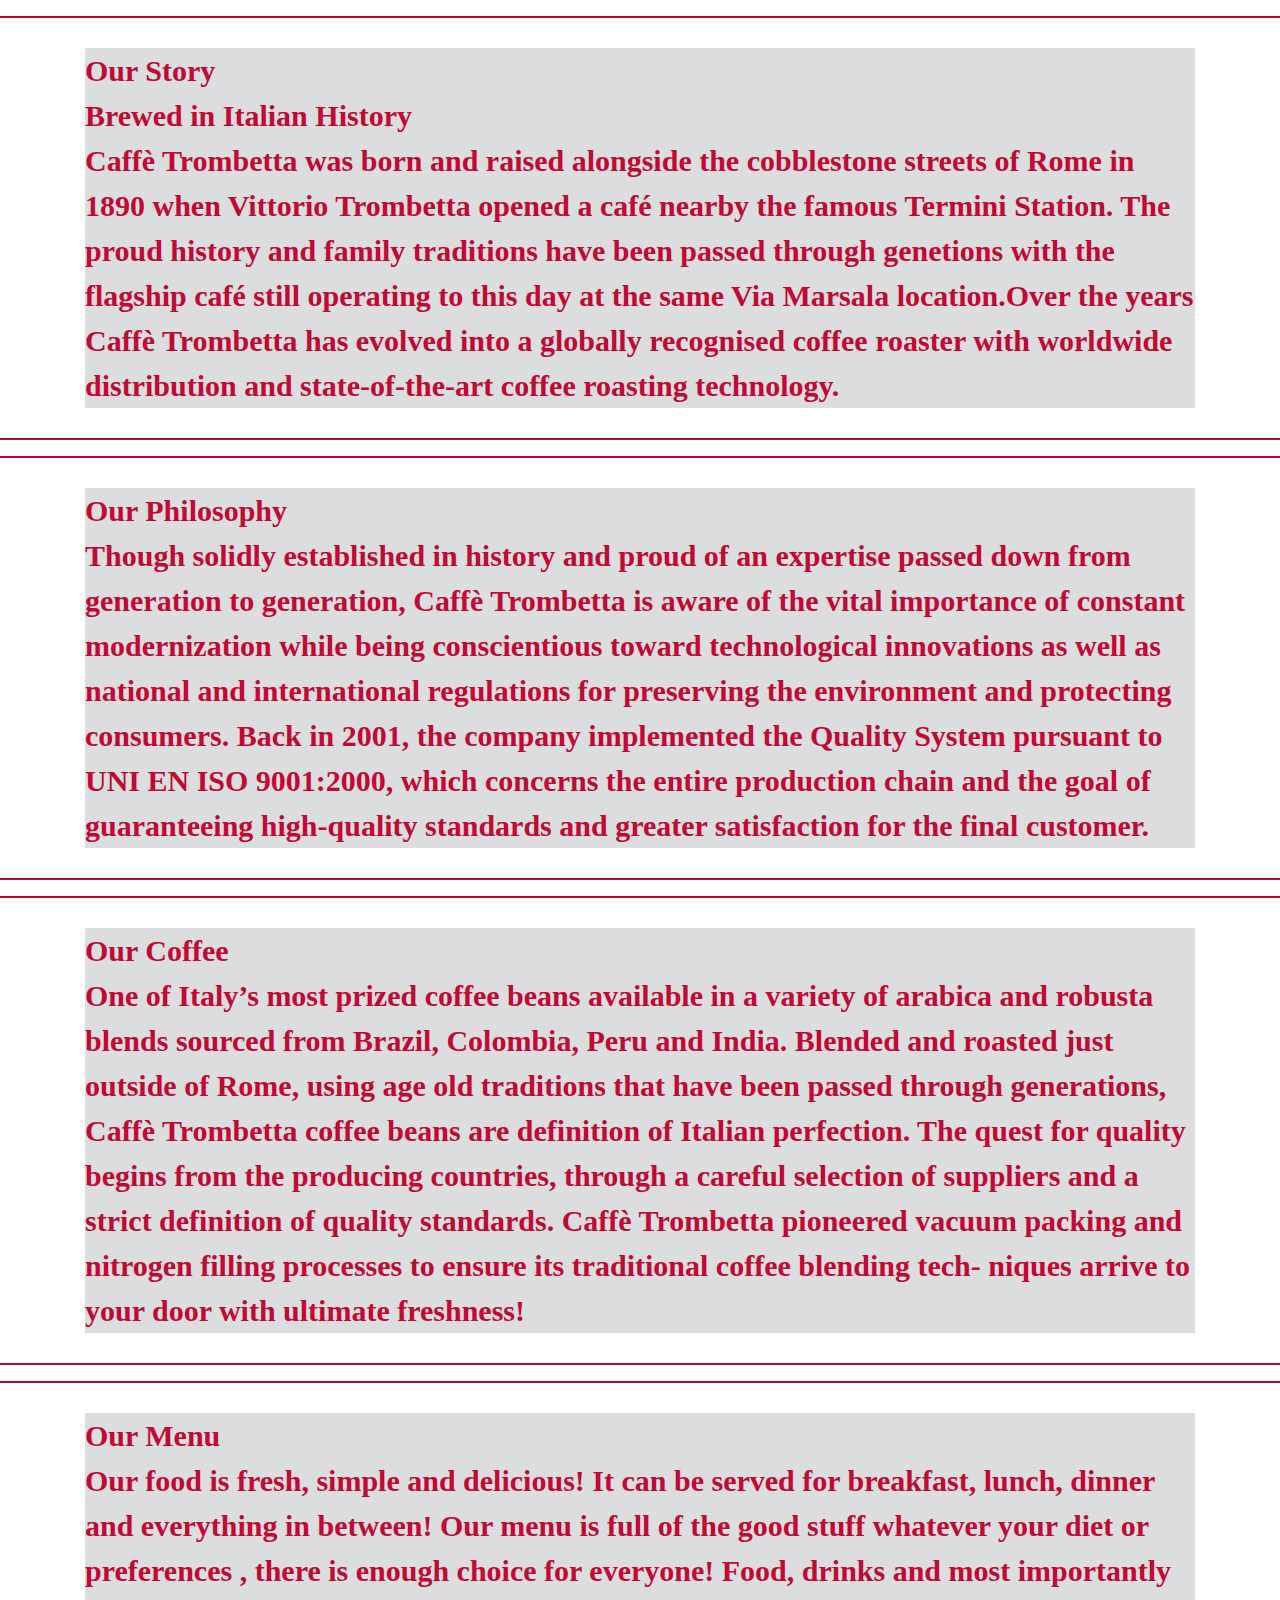
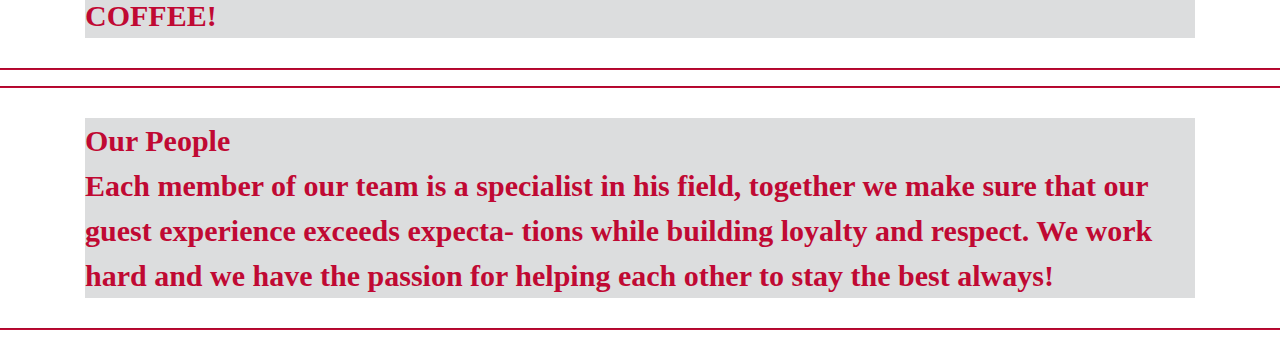
==== index.html @ c6ec490c "my first commit" ====
<!DOCTYPE html>
<html lang="en">

<head>
    <meta charset="UTF-8">
    <meta http-equiv="X-UA-Compatible" content="IE=edge">
    <meta name="viewport" content="width=device-width, initial-scale=1.0">
    <title>TROMBETTA</title>
    <link rel="icon" type="image/x-icon" href="imgs/1.jpg">
    <!-- work sans fonts -->
    <link href="montreal-serial-extrabold/montreal-serial-extrabold-regular.ttf" rel="stylesheet">
    <!-- font awesome style file -->
    <link rel="stylesheet" href="css/all.min.css">
    <!-- Bootstrap style file -->
    <link rel="stylesheet" href="css/bootstrap.min.css">
    <!-- style file -->
    <link rel="stylesheet" href="css/style.css">
</head>

<body>
    <section id="story">
        <hr class="line">
        <div class="container">
            <div class="paragrapgh bgSecondary">
                <p>Our Story <br>
                    Brewed in Italian History <br>
                    Caffè Trombetta was born and raised alongside the cobblestone streets of Rome in 1890 when Vittorio
                    Trombetta opened a
                    café nearby the famous Termini Station. The proud history and family traditions have been passed
                    through genetions with
                    the flagship café still operating to this day at the same Via Marsala location.Over the years Caffè
                    Trombetta has
                    evolved into a globally recognised coffee roaster with worldwide distribution and state-of-the-art
                    coffee roasting
                    technology.</p>
            </div>
        </div>
        <hr class="line">
    </section>
    <section id="philosophy">
        <hr class="line">
        <div class="container">
            <div class="paragrapgh bgSecondary">
                <p>Our Philosophy <br>
                    Though solidly established in history and proud of an expertise passed down from generation to
                    generation, Caffè
                    Trombetta is aware of the vital importance of constant modernization while being conscientious
                    toward technological
                    innovations as well as national and international regulations for preserving the environment and
                    protecting consumers.
                    Back in 2001, the company implemented the Quality System pursuant to UNI EN ISO 9001:2000, which
                    concerns the entire
                    production chain and the goal of guaranteeing high-quality standards and greater satisfaction for
                    the final customer.</p>
            </div>
        </div>
        <hr class="line">
    </section>
    <section id="coffee">
        <hr class="line">
        <div class="container">
            <div class="paragrapgh bgSecondary">
                <p>Our Coffee<br>
                    One of Italy’s most prized coffee beans available in a variety of arabica and robusta blends sourced
                    from Brazil,
                    Colombia, Peru and India. Blended and roasted just outside of Rome, using age old traditions that
                    have been passed
                    through generations, Caffè Trombetta coffee beans are definition of Italian perfection. The quest
                    for quality begins
                    from the producing countries, through a careful selection of suppliers and a strict definition of
                    quality standards.
                    Caffè Trombetta pioneered vacuum packing and nitrogen filling processes to ensure its traditional
                    coffee blending tech-
                    niques arrive to your door with ultimate freshness!</p>
            </div>
        </div>
        <hr class="line">
    </section>
    <section id="menu">
        <hr class="line">
        <div class="container">
            <div class="paragrapgh bgSecondary">
                <p>Our Menu<br>
                    Our food is fresh, simple and delicious! It can be served for breakfast, lunch, dinner and
                    everything in between! Our
                    menu is full of the good stuff whatever your diet or preferences , there is enough choice for
                    everyone! Food, drinks and
                    most importantly COFFEE!</p>
            </div>
        </div>
        <hr class="line">
    </section>
    <section id="people">
        <hr class="line">
        <div class="container">
            <div class="paragrapgh bgSecondary">
                <p>Our People<br>
                    Each member of our team is a specialist in his field, together we make sure that our guest
                    experience exceeds expecta-
                    tions while building loyalty and respect. We work hard and we have the passion for helping each
                    other to stay the best
                    always!</p>
            </div>
        </div>
        <hr class="line">
    </section>
</body>

</html>
---- css/style.css ----
:root {
    --primary-color: #c00933;
    --black-color: #000000;
    --white--color: #ffffff;
    --secondary-color: #6d6e71;
    --grey-color: #dcddde;
}

* {
    font-family: montreal-serial-extrabold;
}

.line {
    height: 1px;
    background-color: var(--primary-color);
}

.container {
    margin-top: 30px;
    margin-bottom: 30px;
}

.bgSecondary {
    background-color: var(--grey-color);
    color: var(--primary-color);
    font-weight: bold;
    font-size: 30px;
}
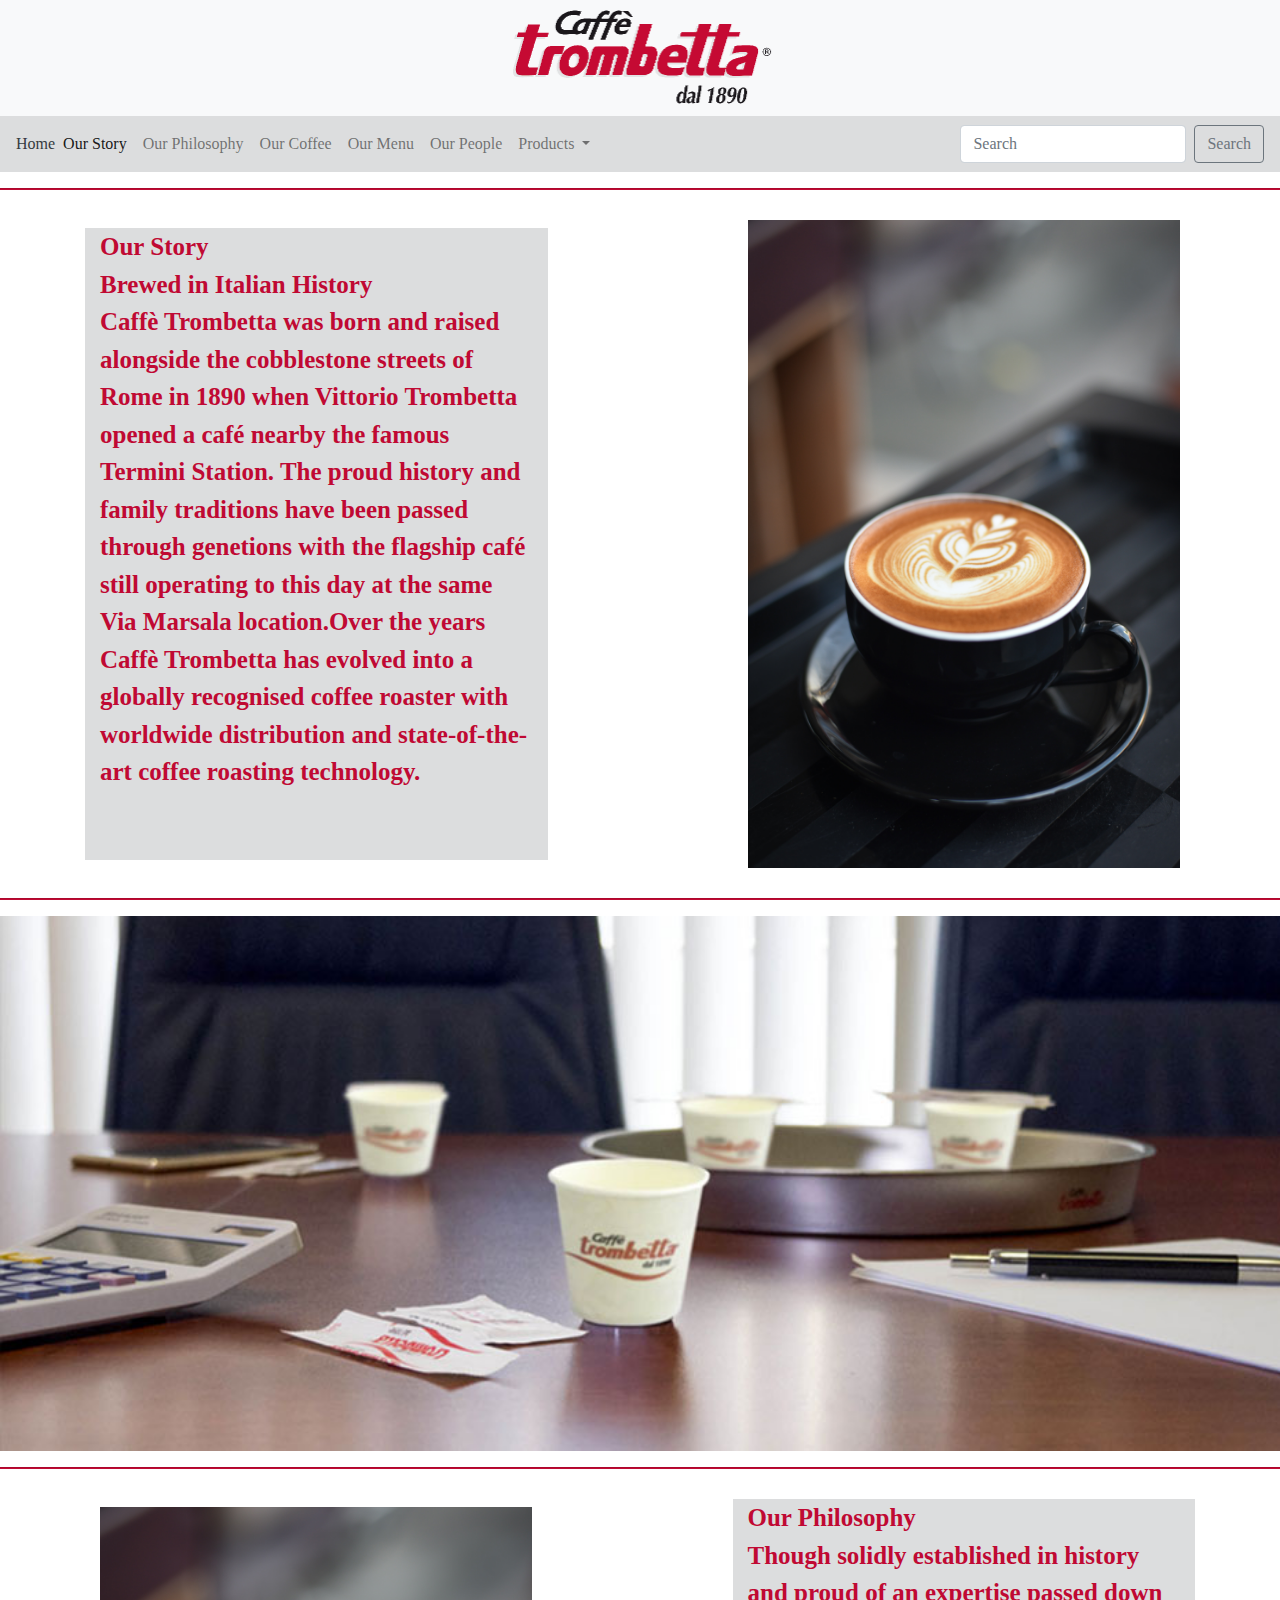
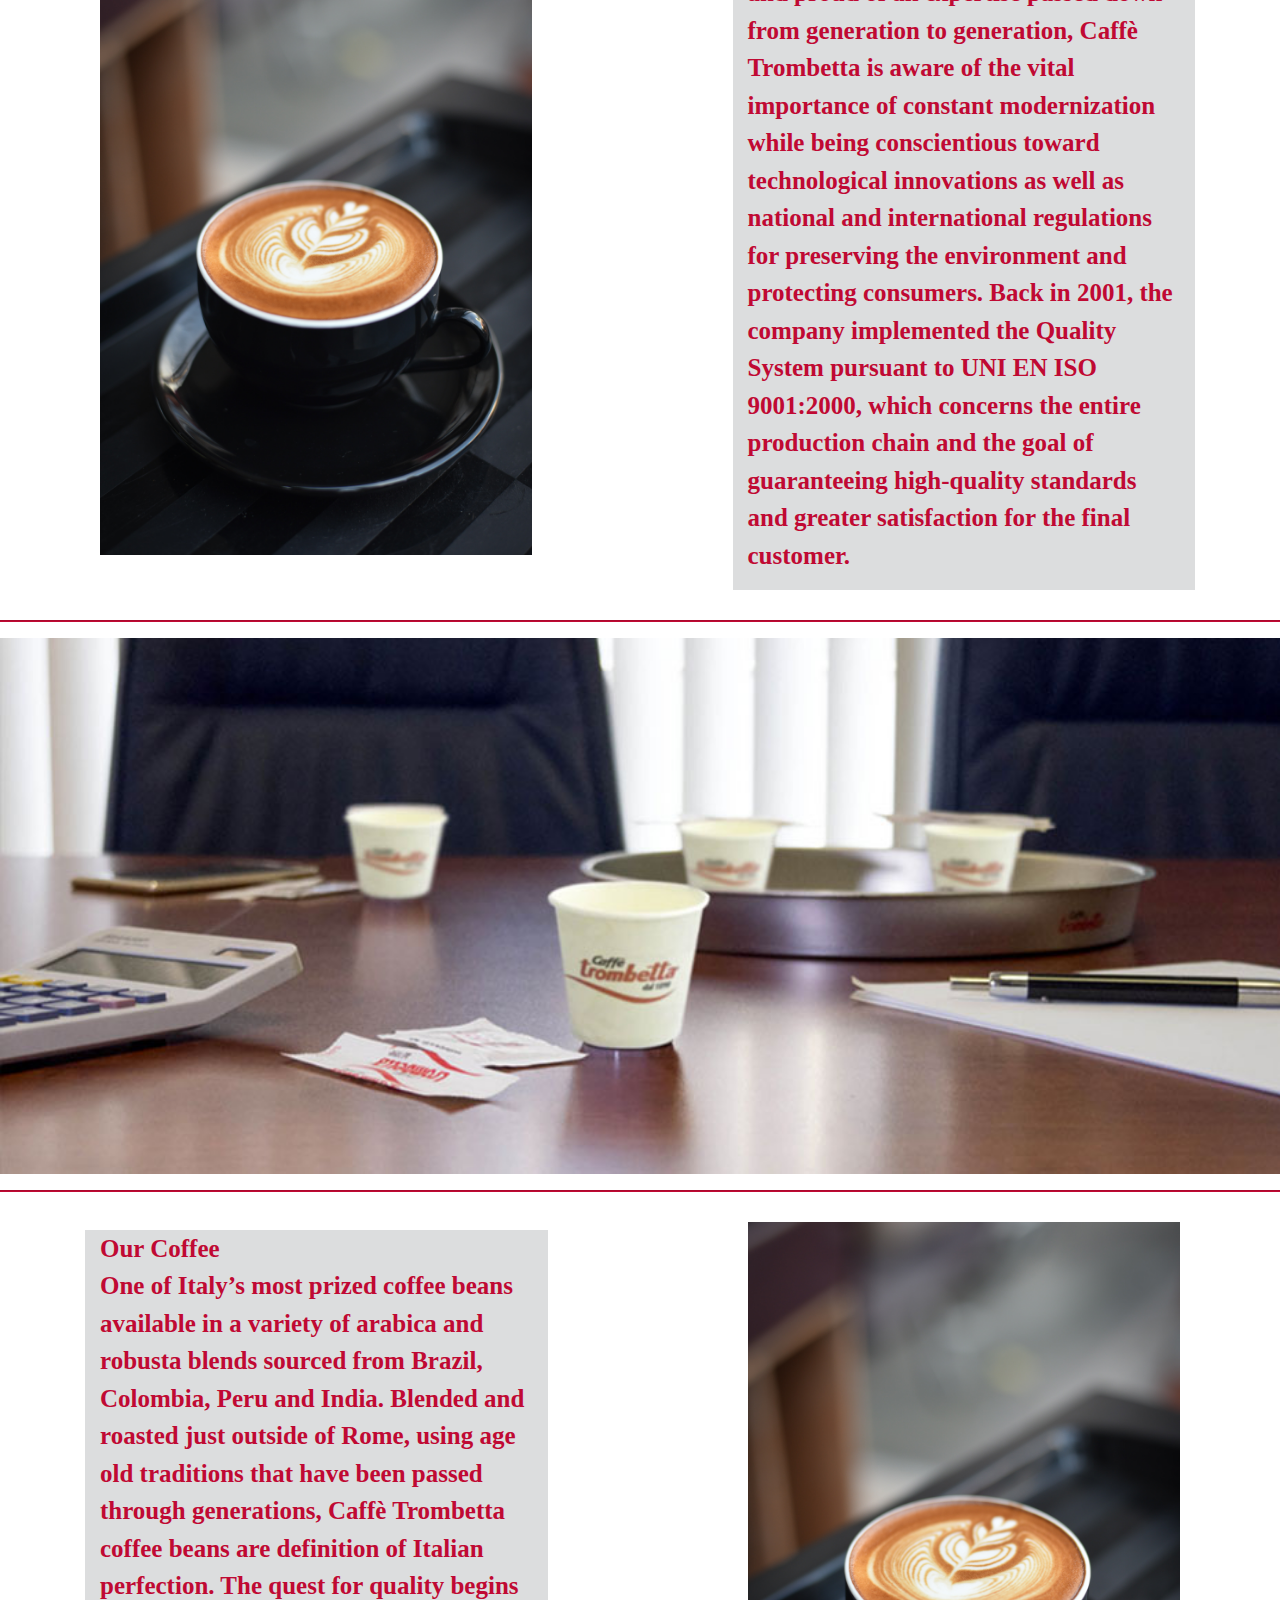
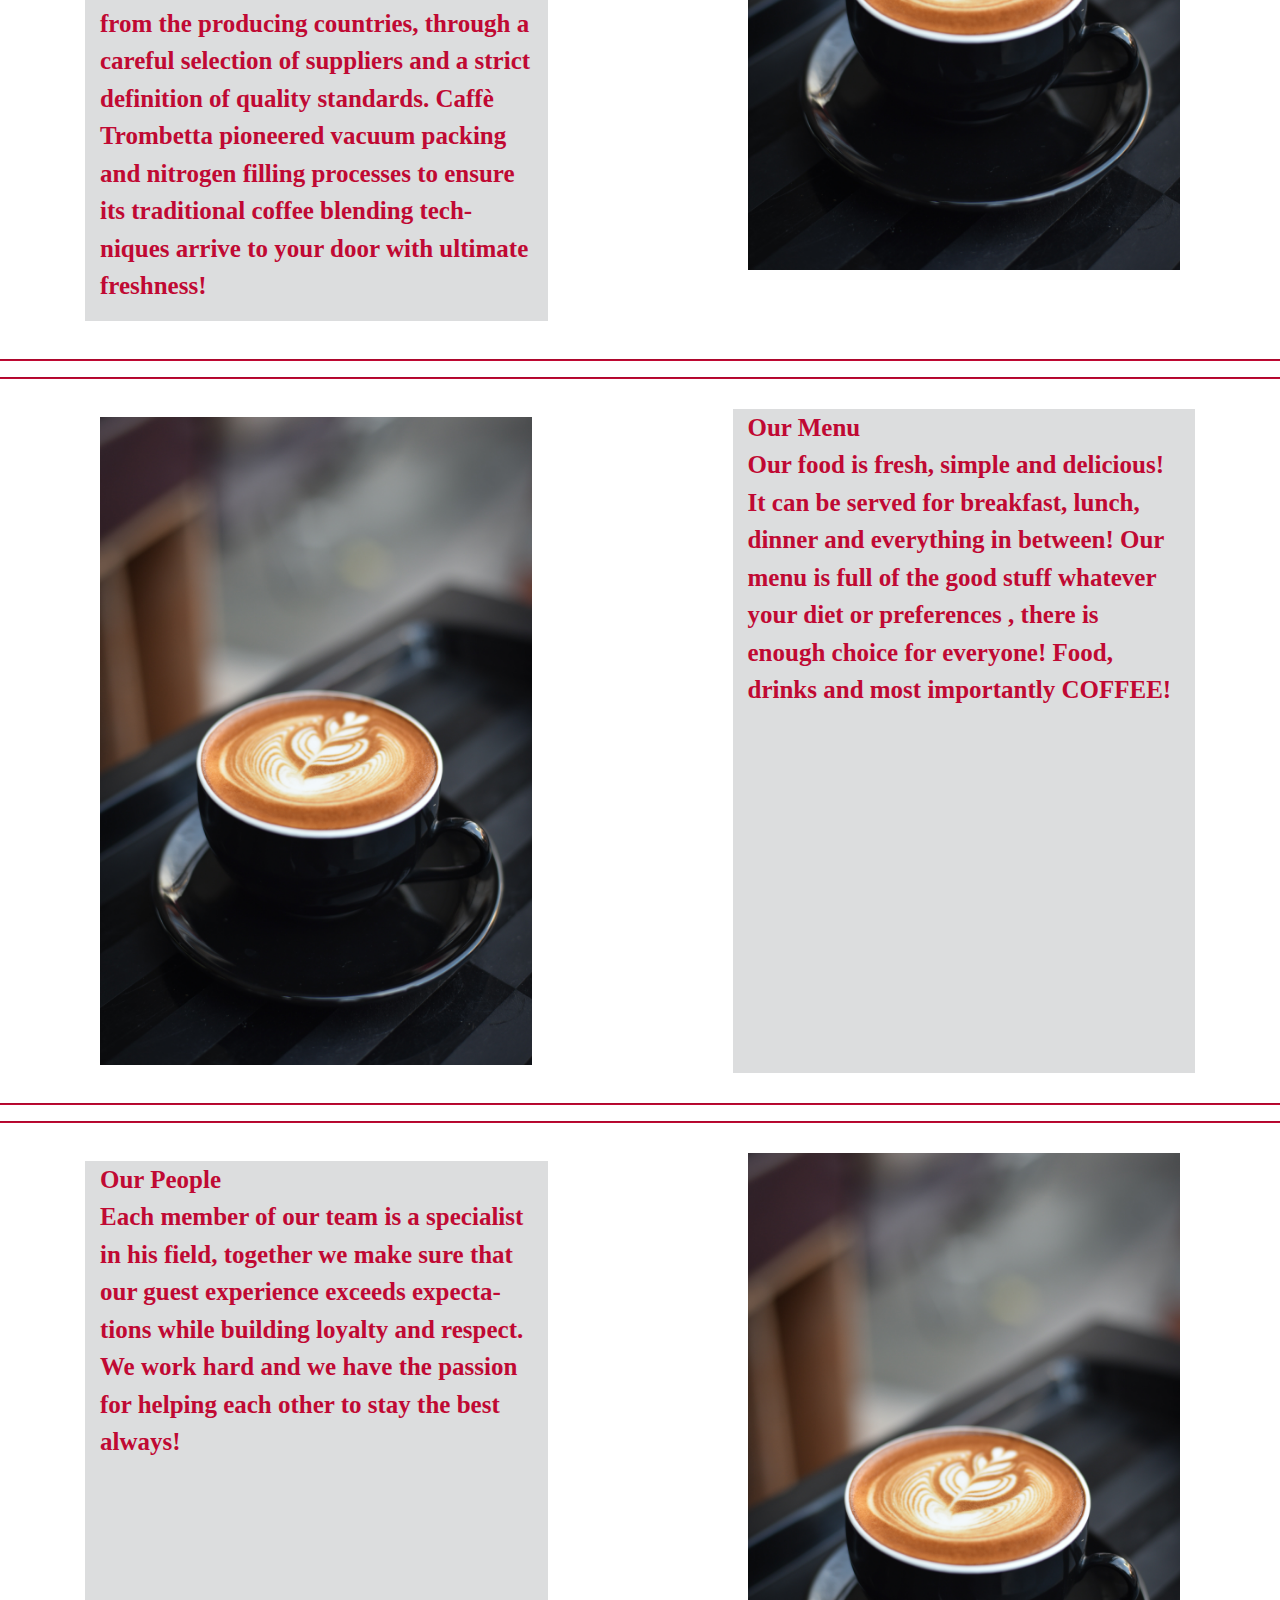
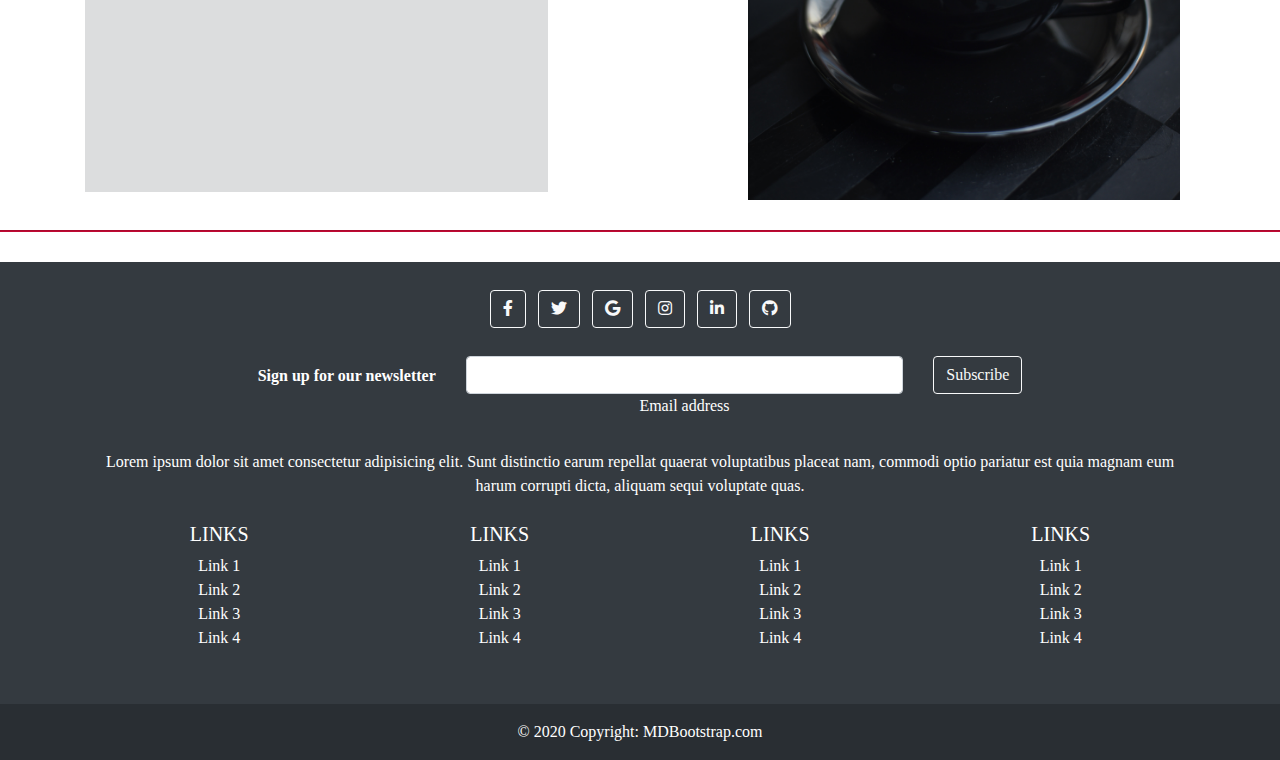
==== commit da3bf1c9: "finished home page" ====
--- a/index.html
+++ b/index.html
@@ -6,7 +6,7 @@
     <meta http-equiv="X-UA-Compatible" content="IE=edge">
     <meta name="viewport" content="width=device-width, initial-scale=1.0">
     <title>TROMBETTA</title>
-    <link rel="icon" type="image/x-icon" href="imgs/1.jpg">
+    <link rel="icon" type="image/x-icon" href="imgs/LOGO-TROMBETTA.png">
     <!-- work sans fonts -->
     <link href="montreal-serial-extrabold/montreal-serial-extrabold-regular.ttf" rel="stylesheet">
     <!-- font awesome style file -->
@@ -18,60 +18,136 @@
 </head>
 
 <body>
+    <!-- Just an image -->
+    <div class="navbar navbar-light bg-light d-flex justify-content-center">
+        <img id="navbar-img" class="img-fluid" src="imgs/LOGO-TROMBETTA.png" alt="">
+    </div>
+    <nav id="navbar" class="navbar navbar-expand-lg navbar-light sticky-top">
+        <a class="text-dark" href="#">Home</a>
+        <button class="navbar-toggler" type="button" data-toggle="collapse" data-target="#navbarSupportedContent"
+            aria-controls="navbarSupportedContent" aria-expanded="false" aria-label="Toggle navigation">
+            <span class="navbar-toggler-icon"></span>
+        </button>
+
+        <div class="collapse navbar-collapse" id="navbarSupportedContent">
+            <ul class="navbar-nav mr-auto">
+                <li class="nav-item active">
+                    <a class="nav-link" href="#story">Our Story<span class="sr-only">(current)</span></a>
+                </li>
+                <li class="nav-item">
+                    <a class="nav-link" href="#philosophy">Our Philosophy</a>
+                </li>
+                <li class="nav-item">
+                    <a class="nav-link" href="#coffee">Our Coffee</a>
+                </li>
+                <li class="nav-item">
+                    <a class="nav-link" href="#menu">Our Menu</a>
+                </li>
+                <li class="nav-item">
+                    <a class="nav-link" href="#people">Our People</a>
+                </li>
+                <li class="nav-item dropdown">
+                    <a class="nav-link dropdown-toggle" href="#" id="navbarDropdown" role="button"
+                        data-toggle="dropdown" aria-haspopup="true" aria-expanded="false">
+                        Products
+                    </a>
+                    <div class="dropdown-menu" aria-labelledby="navbarDropdown">
+                        <a class="dropdown-item" href="#">Macinato</a>
+                        <a class="dropdown-item" href="#">Grani</a>
+                        <a class="dropdown-item" href="#">Capsules</a>
+                    </div>
+                </li>
+            </ul>
+            <form class="form-inline my-2 my-lg-0">
+                <input class="form-control mr-sm-2" type="search" placeholder="Search" aria-label="Search">
+                <button class="btn btn-outline-secondary my-2 my-sm-0" type="submit">Search</button>
+            </form>
+        </div>
+    </nav>
     <section id="story">
         <hr class="line">
         <div class="container">
-            <div class="paragrapgh bgSecondary">
-                <p>Our Story <br>
-                    Brewed in Italian History <br>
-                    Caffè Trombetta was born and raised alongside the cobblestone streets of Rome in 1890 when Vittorio
-                    Trombetta opened a
-                    café nearby the famous Termini Station. The proud history and family traditions have been passed
-                    through genetions with
-                    the flagship café still operating to this day at the same Via Marsala location.Over the years Caffè
-                    Trombetta has
-                    evolved into a globally recognised coffee roaster with worldwide distribution and state-of-the-art
-                    coffee roasting
-                    technology.</p>
-            </div>
-        </div>
-        <hr class="line">
-    </section>
+            <div class="d-flex justify-content-between flex-column flex-md-row">
+                <div class="paragrapgh bgSecondary col-lg-5 col-sm-12 my-2">
+                    <p>Our Story <br>
+                        Brewed in Italian History <br>
+                        Caffè Trombetta was born and raised alongside the cobblestone streets of Rome in 1890 when
+                        Vittorio
+                        Trombetta opened a
+                        café nearby the famous Termini Station. The proud history and family traditions have been passed
+                        through genetions with
+                        the flagship café still operating to this day at the same Via Marsala location.Over the years
+                        Caffè
+                        Trombetta has
+                        evolved into a globally recognised coffee roaster with worldwide distribution and
+                        state-of-the-art
+                        coffee roasting
+                        technology.</p>
+                </div>
+                <div class="col-lg-5 col-sm-12">
+                    <img class="img-fluid" src="imgs/pexels-chevanon-photography-312418.jpg" alt="">
+                </div>
+            </div>
+        </div>
+        <hr class="line">
+    </section>
+    <div class="theImage">
+        <img class="img-fluid" src="imgs/slide-cialde-veding-OK.jpeg" alt="">
+    </div>
     <section id="philosophy">
         <hr class="line">
         <div class="container">
-            <div class="paragrapgh bgSecondary">
-                <p>Our Philosophy <br>
-                    Though solidly established in history and proud of an expertise passed down from generation to
-                    generation, Caffè
-                    Trombetta is aware of the vital importance of constant modernization while being conscientious
-                    toward technological
-                    innovations as well as national and international regulations for preserving the environment and
-                    protecting consumers.
-                    Back in 2001, the company implemented the Quality System pursuant to UNI EN ISO 9001:2000, which
-                    concerns the entire
-                    production chain and the goal of guaranteeing high-quality standards and greater satisfaction for
-                    the final customer.</p>
-            </div>
-        </div>
-        <hr class="line">
-    </section>
+            <div class="d-flex justify-content-between flex-column flex-md-row">
+                <div class="col-lg-5 col-sm-10 my-2">
+                    <img class="img-fluid" src="imgs/pexels-chevanon-photography-312418.jpg" alt="">
+                </div>
+                <div class="paragrapgh bgSecondary col-lg-5 col-sm-10">
+                    <p>Our Philosophy <br>
+                        Though solidly established in history and proud of an expertise passed down from generation to
+                        generation, Caffè
+                        Trombetta is aware of the vital importance of constant modernization while being conscientious
+                        toward technological
+                        innovations as well as national and international regulations for preserving the environment and
+                        protecting consumers.
+                        Back in 2001, the company implemented the Quality System pursuant to UNI EN ISO 9001:2000, which
+                        concerns the entire
+                        production chain and the goal of guaranteeing high-quality standards and greater satisfaction
+                        for
+                        the final customer.</p>
+                </div>
+            </div>
+        </div>
+        <hr class="line">
+    </section>
+    <div class="theImage">
+        <img class="img-fluid" src="imgs/slide-cialde-veding-OK.jpeg" alt="">
+    </div>
     <section id="coffee">
         <hr class="line">
         <div class="container">
-            <div class="paragrapgh bgSecondary">
-                <p>Our Coffee<br>
-                    One of Italy’s most prized coffee beans available in a variety of arabica and robusta blends sourced
-                    from Brazil,
-                    Colombia, Peru and India. Blended and roasted just outside of Rome, using age old traditions that
-                    have been passed
-                    through generations, Caffè Trombetta coffee beans are definition of Italian perfection. The quest
-                    for quality begins
-                    from the producing countries, through a careful selection of suppliers and a strict definition of
-                    quality standards.
-                    Caffè Trombetta pioneered vacuum packing and nitrogen filling processes to ensure its traditional
-                    coffee blending tech-
-                    niques arrive to your door with ultimate freshness!</p>
+            <div class="d-flex justify-content-between flex-column flex-md-row">
+                <div class="paragrapgh bgSecondary col-lg-5 col-sm-10 my-2">
+                    <p>Our Coffee<br>
+                        One of Italy’s most prized coffee beans available in a variety of arabica and robusta blends
+                        sourced
+                        from Brazil,
+                        Colombia, Peru and India. Blended and roasted just outside of Rome, using age old traditions
+                        that
+                        have been passed
+                        through generations, Caffè Trombetta coffee beans are definition of Italian perfection. The
+                        quest
+                        for quality begins
+                        from the producing countries, through a careful selection of suppliers and a strict definition
+                        of
+                        quality standards.
+                        Caffè Trombetta pioneered vacuum packing and nitrogen filling processes to ensure its
+                        traditional
+                        coffee blending tech-
+                        niques arrive to your door with ultimate freshness!</p>
+                </div>
+                <div class="col-lg-5 col-sm-10">
+                    <img class="img-fluid" src="imgs/pexels-chevanon-photography-312418.jpg" alt="">
+                </div>
             </div>
         </div>
         <hr class="line">
@@ -79,13 +155,18 @@
     <section id="menu">
         <hr class="line">
         <div class="container">
-            <div class="paragrapgh bgSecondary">
-                <p>Our Menu<br>
-                    Our food is fresh, simple and delicious! It can be served for breakfast, lunch, dinner and
-                    everything in between! Our
-                    menu is full of the good stuff whatever your diet or preferences , there is enough choice for
-                    everyone! Food, drinks and
-                    most importantly COFFEE!</p>
+            <div class="d-flex justify-content-between flex-column flex-md-row">
+                <div class="col-lg-5 col-sm-10 my-2">
+                    <img class="img-fluid" src="imgs/pexels-chevanon-photography-312418.jpg" alt="">
+                </div>
+                <div class="paragrapgh bgSecondary col-lg-5 col-sm-10">
+                    <p>Our Menu<br>
+                        Our food is fresh, simple and delicious! It can be served for breakfast, lunch, dinner and
+                        everything in between! Our
+                        menu is full of the good stuff whatever your diet or preferences , there is enough choice for
+                        everyone! Food, drinks and
+                        most importantly COFFEE!</p>
+                </div>
             </div>
         </div>
         <hr class="line">
@@ -93,17 +174,212 @@
     <section id="people">
         <hr class="line">
         <div class="container">
-            <div class="paragrapgh bgSecondary">
-                <p>Our People<br>
-                    Each member of our team is a specialist in his field, together we make sure that our guest
-                    experience exceeds expecta-
-                    tions while building loyalty and respect. We work hard and we have the passion for helping each
-                    other to stay the best
-                    always!</p>
-            </div>
-        </div>
-        <hr class="line">
-    </section>
+            <div class="d-flex justify-content-between flex-column flex-md-row">
+                <div class="paragrapgh bgSecondary col-lg-5 col-sm-10 my-2">
+                    <p>Our People<br>
+                        Each member of our team is a specialist in his field, together we make sure that our guest
+                        experience exceeds expecta-
+                        tions while building loyalty and respect. We work hard and we have the passion for helping each
+                        other to stay the best
+                        always!</p>
+                </div>
+                <div class="col-lg-5">
+                    <img class="img-fluid" src="imgs/pexels-chevanon-photography-312418.jpg" alt="">
+                </div>
+            </div>
+        </div>
+        <hr class="line">
+    </section>
+    <!-- Footer -->
+    <footer class="bg-dark text-center text-white">
+        <!-- Grid container -->
+        <div class="container p-4">
+            <!-- Section: Social media -->
+            <section class="mb-4">
+                <!-- Facebook -->
+                <a class="btn btn-outline-light btn-floating m-1" href="#!" role="button"><i
+                        class="fab fa-facebook-f"></i></a>
+
+                <!-- Twitter -->
+                <a class="btn btn-outline-light btn-floating m-1" href="#!" role="button"><i
+                        class="fab fa-twitter"></i></a>
+
+                <!-- Google -->
+                <a class="btn btn-outline-light btn-floating m-1" href="#!" role="button"><i
+                        class="fab fa-google"></i></a>
+
+                <!-- Instagram -->
+                <a class="btn btn-outline-light btn-floating m-1" href="#!" role="button"><i
+                        class="fab fa-instagram"></i></a>
+
+                <!-- Linkedin -->
+                <a class="btn btn-outline-light btn-floating m-1" href="#!" role="button"><i
+                        class="fab fa-linkedin-in"></i></a>
+
+                <!-- Github -->
+                <a class="btn btn-outline-light btn-floating m-1" href="#!" role="button"><i
+                        class="fab fa-github"></i></a>
+            </section>
+            <!-- Section: Social media -->
+
+            <!-- Section: Form -->
+            <section class="">
+                <form action="">
+                    <!--Grid row-->
+                    <div class="row d-flex justify-content-center">
+                        <!--Grid column-->
+                        <div class="col-auto">
+                            <p class="pt-2">
+                                <strong>Sign up for our newsletter</strong>
+                            </p>
+                        </div>
+                        <!--Grid column-->
+
+                        <!--Grid column-->
+                        <div class="col-md-5 col-12">
+                            <!-- Email input -->
+                            <div class="form-outline form-white mb-4">
+                                <input type="email" id="form5Example21" class="form-control" />
+                                <label class="form-label" for="form5Example21">Email address</label>
+                            </div>
+                        </div>
+                        <!--Grid column-->
+
+                        <!--Grid column-->
+                        <div class="col-auto">
+                            <!-- Submit button -->
+                            <button type="submit" class="btn btn-outline-light mb-4">
+                                Subscribe
+                            </button>
+                        </div>
+                        <!--Grid column-->
+                    </div>
+                    <!--Grid row-->
+                </form>
+            </section>
+            <!-- Section: Form -->
+
+            <!-- Section: Text -->
+            <section class="mb-4">
+                <p>
+                    Lorem ipsum dolor sit amet consectetur adipisicing elit. Sunt distinctio earum
+                    repellat quaerat voluptatibus placeat nam, commodi optio pariatur est quia magnam
+                    eum harum corrupti dicta, aliquam sequi voluptate quas.
+                </p>
+            </section>
+            <!-- Section: Text -->
+
+            <!-- Section: Links -->
+            <section class="">
+                <!--Grid row-->
+                <div class="row">
+                    <!--Grid column-->
+                    <div class="col-lg-3 col-md-6 mb-4 mb-md-0">
+                        <h5 class="text-uppercase">Links</h5>
+
+                        <ul class="list-unstyled mb-0">
+                            <li>
+                                <a href="#!" class="text-white">Link 1</a>
+                            </li>
+                            <li>
+                                <a href="#!" class="text-white">Link 2</a>
+                            </li>
+                            <li>
+                                <a href="#!" class="text-white">Link 3</a>
+                            </li>
+                            <li>
+                                <a href="#!" class="text-white">Link 4</a>
+                            </li>
+                        </ul>
+                    </div>
+                    <!--Grid column-->
+
+                    <!--Grid column-->
+                    <div class="col-lg-3 col-md-6 mb-4 mb-md-0">
+                        <h5 class="text-uppercase">Links</h5>
+
+                        <ul class="list-unstyled mb-0">
+                            <li>
+                                <a href="#!" class="text-white">Link 1</a>
+                            </li>
+                            <li>
+                                <a href="#!" class="text-white">Link 2</a>
+                            </li>
+                            <li>
+                                <a href="#!" class="text-white">Link 3</a>
+                            </li>
+                            <li>
+                                <a href="#!" class="text-white">Link 4</a>
+                            </li>
+                        </ul>
+                    </div>
+                    <!--Grid column-->
+
+                    <!--Grid column-->
+                    <div class="col-lg-3 col-md-6 mb-4 mb-md-0">
+                        <h5 class="text-uppercase">Links</h5>
+
+                        <ul class="list-unstyled mb-0">
+                            <li>
+                                <a href="#!" class="text-white">Link 1</a>
+                            </li>
+                            <li>
+                                <a href="#!" class="text-white">Link 2</a>
+                            </li>
+                            <li>
+                                <a href="#!" class="text-white">Link 3</a>
+                            </li>
+                            <li>
+                                <a href="#!" class="text-white">Link 4</a>
+                            </li>
+                        </ul>
+                    </div>
+                    <!--Grid column-->
+
+                    <!--Grid column-->
+                    <div class="col-lg-3 col-md-6 mb-4 mb-md-0">
+                        <h5 class="text-uppercase">Links</h5>
+
+                        <ul class="list-unstyled mb-0">
+                            <li>
+                                <a href="#!" class="text-white">Link 1</a>
+                            </li>
+                            <li>
+                                <a href="#!" class="text-white">Link 2</a>
+                            </li>
+                            <li>
+                                <a href="#!" class="text-white">Link 3</a>
+                            </li>
+                            <li>
+                                <a href="#!" class="text-white">Link 4</a>
+                            </li>
+                        </ul>
+                    </div>
+                    <!--Grid column-->
+                </div>
+                <!--Grid row-->
+            </section>
+            <!-- Section: Links -->
+        </div>
+        <!-- Grid container -->
+
+        <!-- Copyright -->
+        <div class="text-center p-3" style="background-color: rgba(0, 0, 0, 0.2);">
+            © 2020 Copyright:
+            <a class="text-white" href="https://mdbootstrap.com/">MDBootstrap.com</a>
+        </div>
+        <!-- Copyright -->
+    </footer>
+    <!-- Footer -->
+    <script src="https://code.jquery.com/jquery-3.5.1.slim.min.js"
+        integrity="sha384-DfXdz2htPH0lsSSs5nCTpuj/zy4C+OGpamoFVy38MVBnE+IbbVYUew+OrCXaRkfj"
+        crossorigin="anonymous"></script>
+    <script src="https://cdn.jsdelivr.net/npm/popper.js@1.16.1/dist/umd/popper.min.js"
+        integrity="sha384-9/reFTGAW83EW2RDu2S0VKaIzap3H66lZH81PoYlFhbGU+6BZp6G7niu735Sk7lN"
+        crossorigin="anonymous"></script>
+    <script src="https://cdn.jsdelivr.net/npm/bootstrap@4.5.3/dist/js/bootstrap.min.js"
+        integrity="sha384-w1Q4orYjBQndcko6MimVbzY0tgp4pWB4lZ7lr30WKz0vr/aWKhXdBNmNb5D92v7s"
+        crossorigin="anonymous"></script>
 </body>
 
 </html>--- a/css/style.css
+++ b/css/style.css
@@ -8,6 +8,14 @@
 
 * {
     font-family: montreal-serial-extrabold;
+}
+
+html {
+    scroll-behavior: smooth;
+}
+
+body {
+    transition: 1s;
 }
 
 .line {
@@ -24,5 +32,18 @@
     background-color: var(--grey-color);
     color: var(--primary-color);
     font-weight: bold;
-    font-size: 30px;
+    font-size: 25px;
 }
+
+#navbar {
+    background-color: var(--grey-color);
+}
+
+#navbar-img {
+    width: 270px;
+    height: 100px;
+}
+
+.theImage img {
+    width: 100%;
+}
